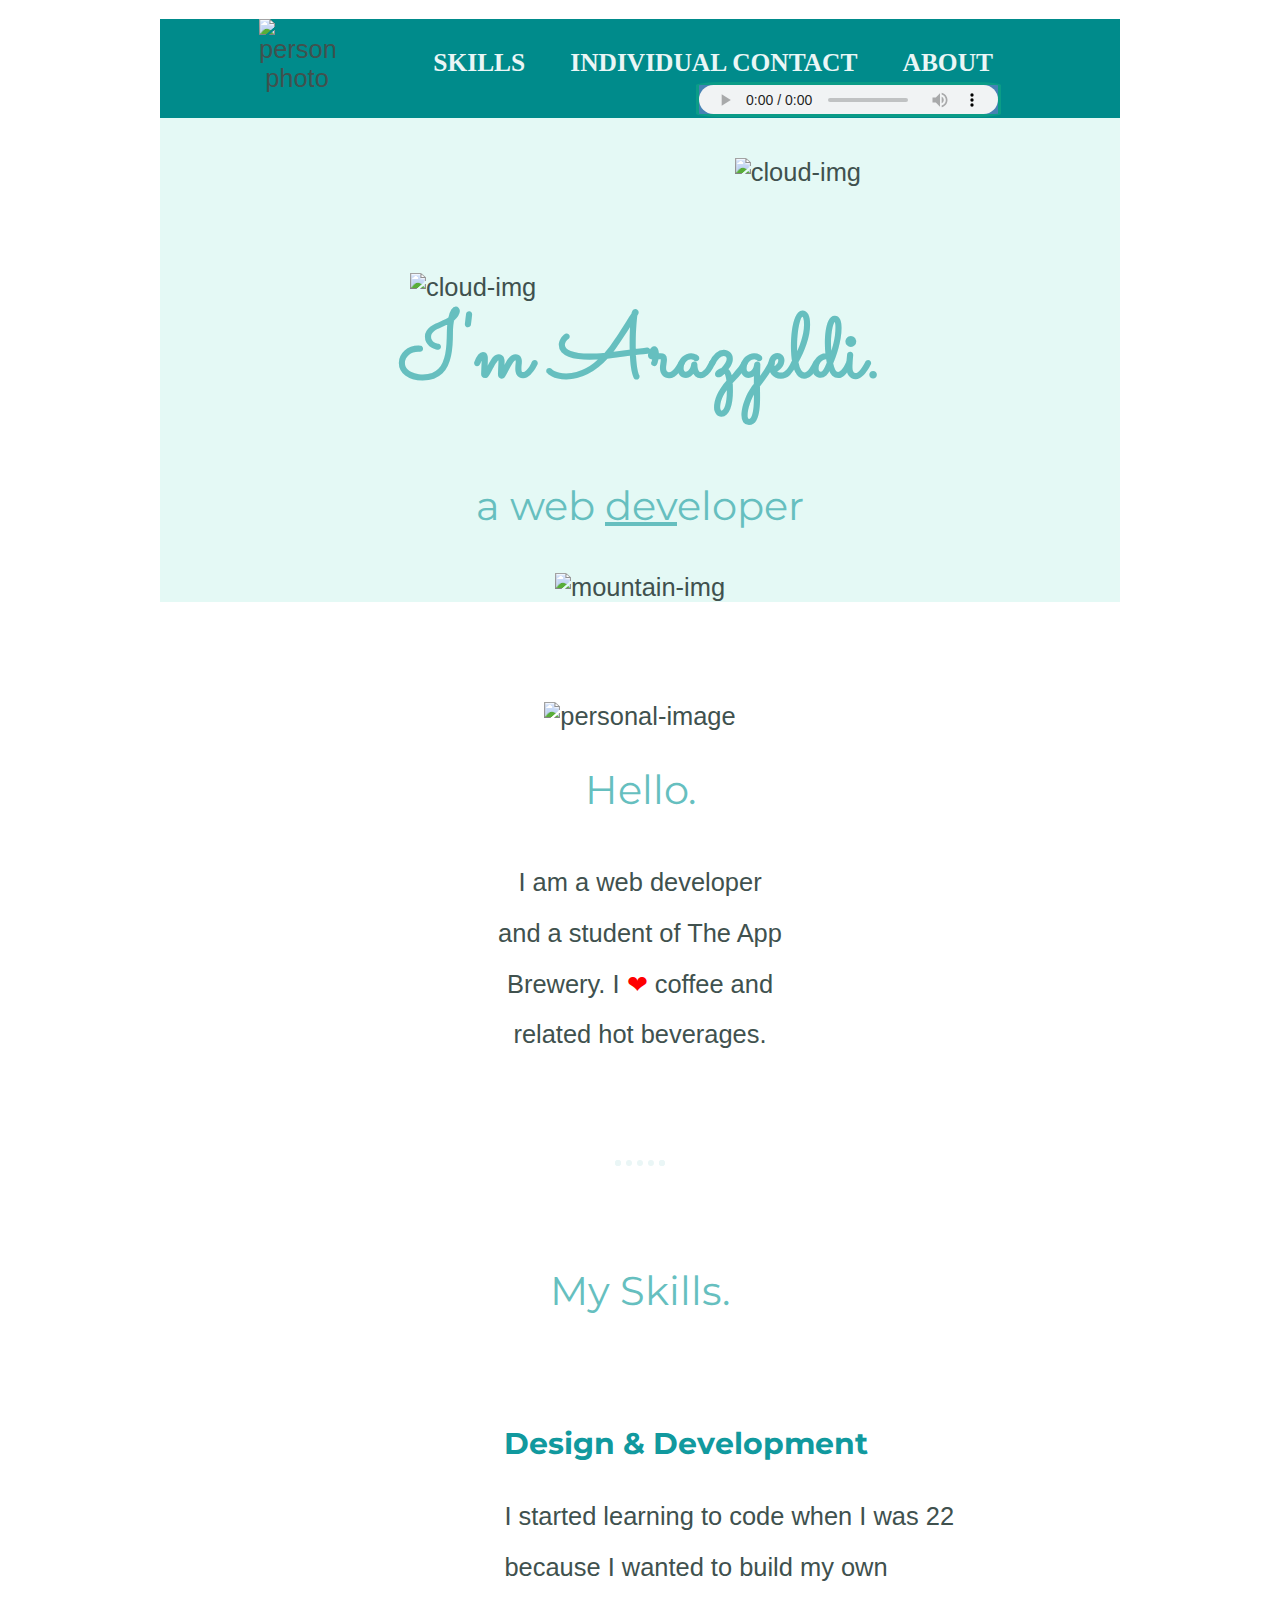
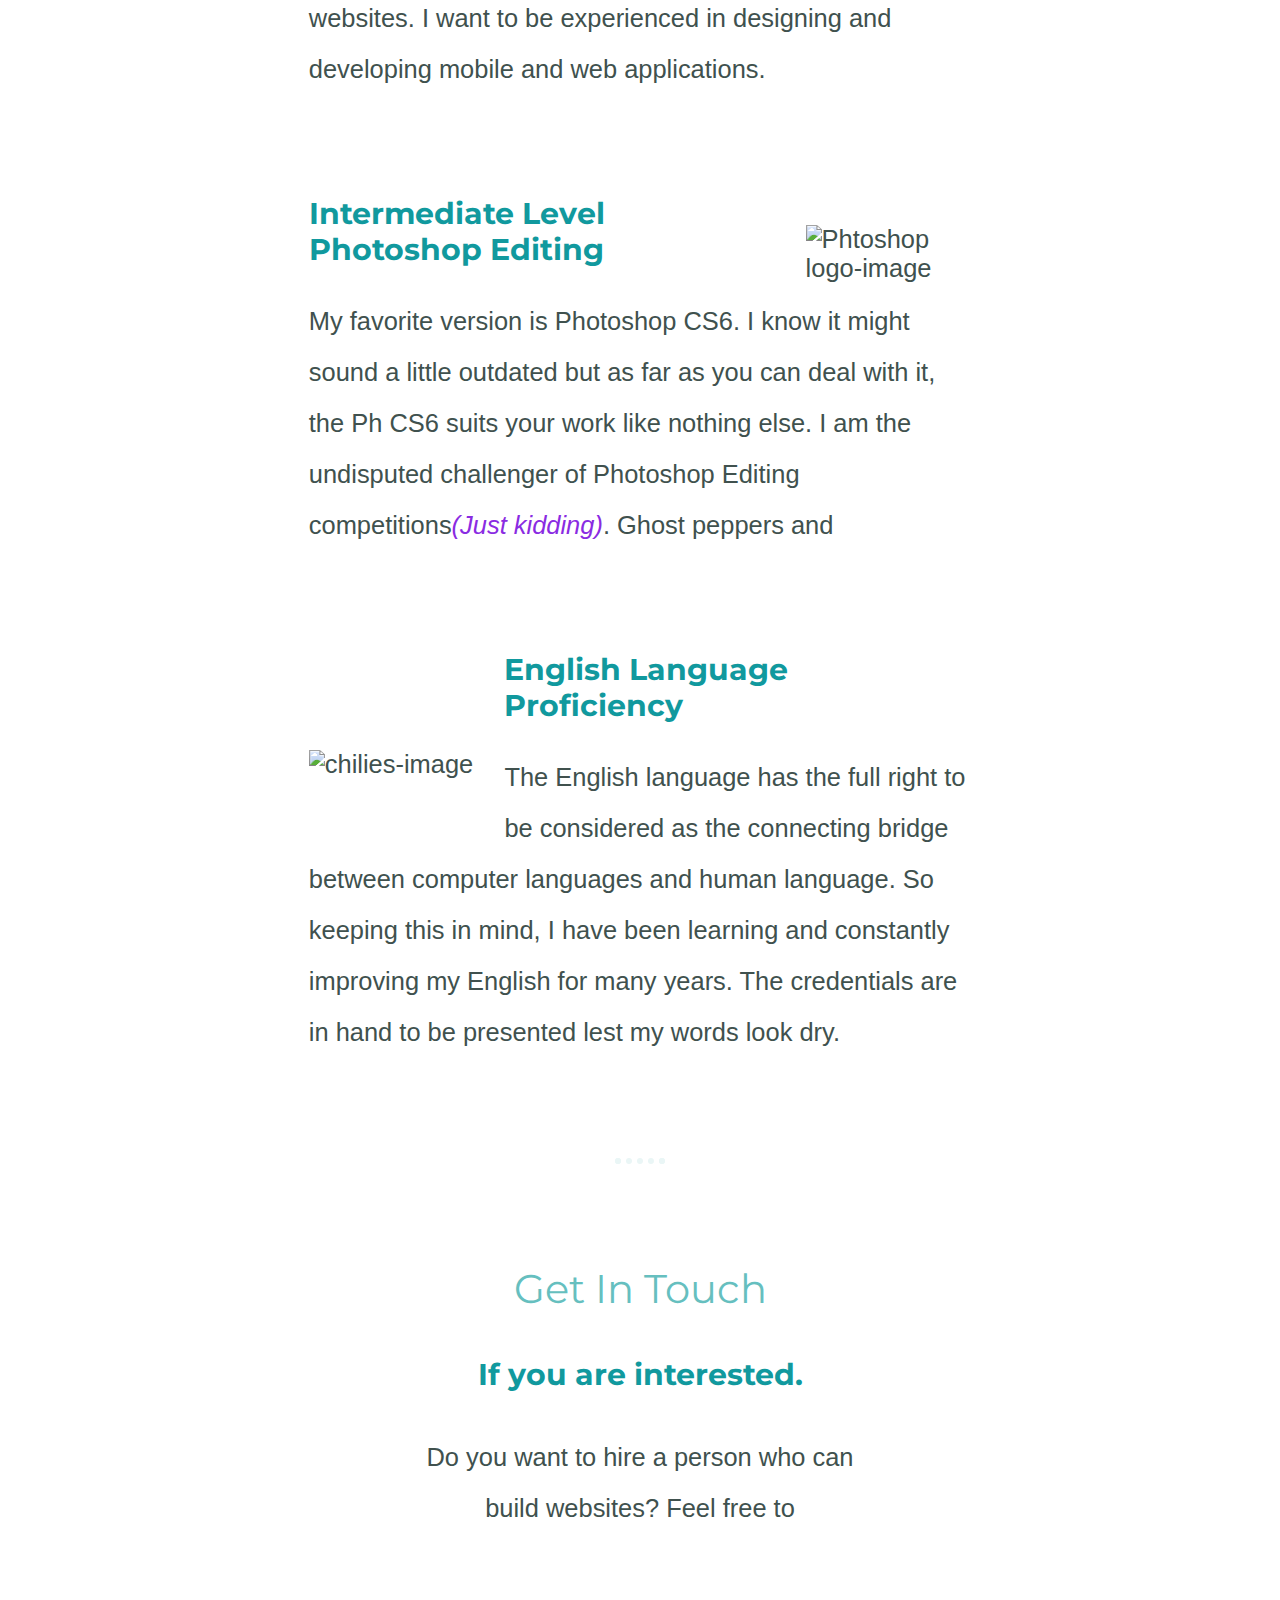
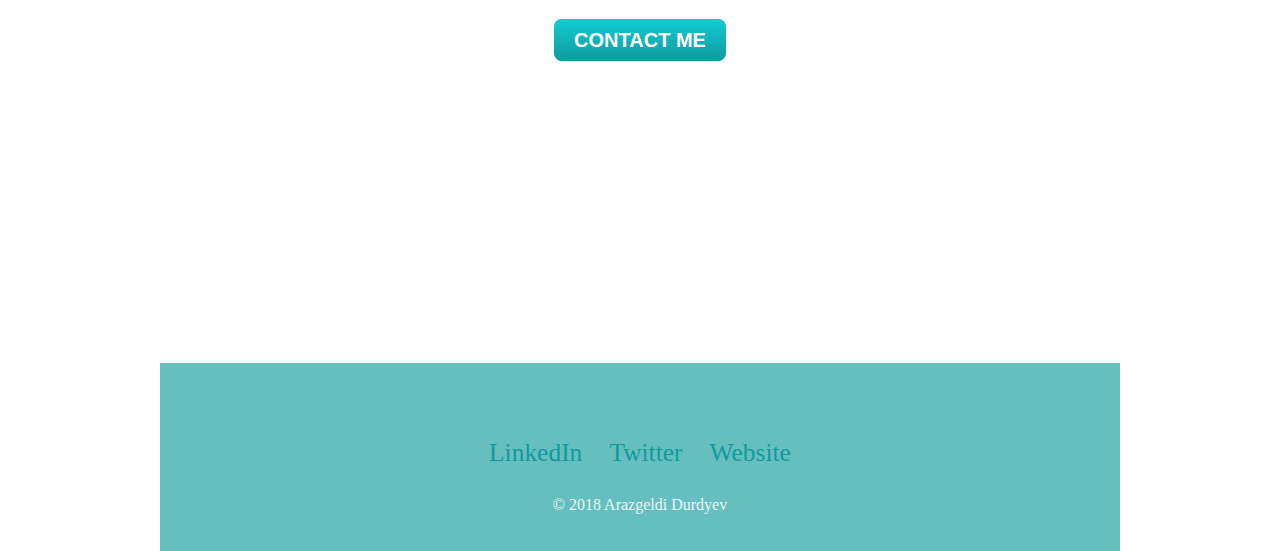
==== index.html @ 8f12ef56 "Update index.html" ====
<!DOCTYPE html>
<html lang="eng">

<head>
    <meta charset="UTF-8">
    <meta name="description" content="Arazgeldi Durdyyev Resume">
    <meta name="author" content="Arazgeldi Durdyyev">
    <meta http-equiv="author" content="Arazgeldi Durdyyev">
    <title>Arazgeldi Durdyev</title>
    <link rel="stylesheet" type="text/css" href="style.css">
    <link rel="icon" href="favicon.ico">
    <link rel="preconnect" href="https://fonts.googleapis.com">
    <link rel="preconnect" href="https://fonts.gstatic.com" crossorigin>
    <link href="https://fonts.googleapis.com/css2?family=Meriweather&family=Montserrat&family=Sacramento&display=swap" rel="stylesheet">
    <meta name="viewport" content="width=device-width, initial-scale=1.0">
    
    <!--
            tHIS IS FROM REDKETCHUP.IO/FAVICON-GENERATOR
    <link rel="apple-touch-icon" sizes="180x180" href="https://lh3.googleusercontent.com/u1ndVlG10dVjRaU9m462pkrfLm0hpFOLxCkdOIrh2_xa68wrsaB1h9ItTehOGS8Aoa0UNo3HSgJqGTklAI68aCRChZ9O1eL5XC5wdI7MA4D9nBbdVLnSKOPfzX54LHrbbMyt6vRadg=s180-p-k">
    <link rel="icon" type="image/png" sizes="32x32" href="https://lh3.googleusercontent.com/w3wIPbG5LV24pbdrZIFpm66kAF3Q62ubJwSPAoEx4qmXz1S5-caU253z2vkTRDXO8qMW2Djfnf-YukEUj07rnCbWjWseA8LmZLoHd37i1PSiMlCnrRF5Ka0ghVCKne-Ix4ZPbzVGzw=s32-p-k">
    <link rel="icon" type="image/png" sizes="16x16" href="https://lh3.googleusercontent.com/kkxFWen3rHGSaWD2L2NzUIlA8dHTP-tO7g5IOTFH4bATNL9VQChjyXQozqt4YvqhQFjylrYGdEjV1wsv-vzVR7UcjTsHunKSpoOmWAqGIGfEdoEtOCH_cNRst8aHAbmfpMESsNjy-g=s16-p-k">
    <link rel="manifest" href="/site.webmanifest">
    -->
</head>

<body style="background-image: url('https://lh3.googleusercontent.com/wCbKyR1T95Iwf7pKtKcDyhacN2syO25v_jEn-HuzvKrDsaCu2hPGTfUwzwmvBmGs2_Pomf0WAqIDwzPZwero1ya2BLJzM3qaKA5dqc8n1fTfRrXm5ENzrVh483J_oxViWidZxXuW7Q=w2400')">
    <div class="page-container">
        <div class="introduction">
            <img class="intro_image" style="width: 76px; height: 105px" src="https://lh3.googleusercontent.com/rN8hx63410f1wUj3P9DBdhG-ipBtfkeLwmk8B8dBOnaFQ6mv0YK-WiTTboYWfgh2n2LjGk5rOyK3F6GSKEkjYEOLiDfrX29lKttdZ3Sj84SfmoTFcm_E9eUEFaY_kxIum6brg9Z5NA=w2400" alt="personal photo">
            <div class="audio-file"><audio src="hiti_2022_-_ladynsax_-_ameno_remix_(z2.fm).mp3" controls>This browser
                                doesn't support our audio format.</audio>
            </div>

            <div class="intro_tags">
                <a class="intro_anchor_tags" href="#id_skill">SKILLS</a>
                <a class="intro_anchor_tags" href="contact.html" target="_blank">INDIVIDUAL CONTACT</a>
                <a class="intro_anchor_tags" href="inputs.html" target="">ABOUT</a>
            </div>
        </div>

        <div class="top-container">
            <img class="top-cloud" src="https://lh3.googleusercontent.com/stYmFir8JxjwDEikXwnfPcSX76Sxr28jU33KExhbsDIsoPJNYa4_dUAyNarDV7ajYZvyNp30N3c4hm7v01WAzbGzCzBg4PPQHH-LoGmD56Jj3t4VHI0soE81Yrn2lZCEXgbd7l_b4w=w2400" alt="cloud-img">
            <h1>I'm Arazgeldi.</h1>
            <h2>a web <span class="pro">dev</span>eloper</h2>
            <img class="bottom-cloud" src="https://lh3.googleusercontent.com/stYmFir8JxjwDEikXwnfPcSX76Sxr28jU33KExhbsDIsoPJNYa4_dUAyNarDV7ajYZvyNp30N3c4hm7v01WAzbGzCzBg4PPQHH-LoGmD56Jj3t4VHI0soE81Yrn2lZCEXgbd7l_b4w=w2400" alt="cloud-img">
            <img src="https://lh3.googleusercontent.com/5uxWyVxg3ava3nkmsTcbp9etc_d73ucuWAvzazKKC-Vi4Sx91gYD5rIcg-pfjeqPcVSPUr_assm-5TYbuo97N_UUyvWj3A91354gO8bnO4fVTWA_wZSMBa4bQfxza5o3gT456INFaQ=w2400" alt="mountain-img">
        </div>

        <div class="middle-container">
          <div class="profile">
            <img style="width: 190px; height: 200px" src="https://lh3.googleusercontent.com/Uc8r63KVkd9VUZUdDnLwACcyko2VXE9R87UnjI7gBXEITJDiNYmLuBEMe-2rfu7QMo4Rs9Pocy-wMPOmHfKz8YQhmfs2MsW01TVKGhoJMJaWWFViDpqkin-ROiEeZNgpOJ9nezbujA=w2400" alt="personal-image">
            <h2>Hello.</h2>
              <p class="self-description">I am a web developer and a student of The App Brewery.
                  I <span class="heart">❤</span> coffee and related hot beverages.</p>
          </div>
          <hr>
          <div id="id_skill" class="skills">
            <h2>My Skills.</h2>
            <div class="skill-row">
              <img class="skill-image-1" src="https://www.google.com/imgres?imgurl=https%3A%2F%2Fblog.hubspot.com%2Fhubfs%2FSmiling%2520Leo%2520Perfect%2520GIF.gif&imgrefurl=https%3A%2F%2Fblog.hubspot.com%2Fmarketing%2Fgif-websites&tbnid=5i2pERJyyeSVqM&vet=12ahUKEwjO0Pf5hpv5AhUrpIsKHTN_DesQMygTegUIARClAg..i&docid=jTfK-i8LbB0F2M&w=600&h=400&q=online%20gif%20images%20to%20place%20in%20the%20website&ved=2ahUKEwjO0Pf5hpv5AhUrpIsKHTN_DesQMygTegUIARClAg" alt="">
              <h3>Design & Development</h3>
                <p class="skills-text">I started learning to code
                    when I was 22 because I wanted to build my own websites.
                    I want to be experienced in designing and developing mobile and web applications.</p>
            </div>
            <div class="skill-row">
              <img class="skill-image-2" src="https://lh3.googleusercontent.com/xI7oW360YSbpHEn2BJtN26c-kYORH0Vlggq8WY6rfcnXjWNgzBXywTBBkVuS5Qj_Rod2o7M6hxIJnrMv30Nctbd902HUwIFrVPem2tZ_2iVy-PvM7qDxCIa-AfIhreFiDu0zlCGOAQ=w2400" alt="Phtoshop logo-image">
              <h3>Intermediate Level Photoshop Editing</h3>
              <p class="hot-wings-text">My favorite version is Photoshop CS6. I know it might sound a little outdated but as far as you can deal with it,
                  the Ph CS6 suits your work like nothing else.
                  I am the undisputed challenger of Photoshop Editing competitions<span class="kidding"><em>(Just kidding)</em></span>. Ghost peppers and
                  </p>
            </div>

            <div class="skill-row">
              <img class="skill-image-1 clear" src="images/chillies.png" alt="chilies-image">
              <h3>English Language Proficiency</h3>
              <p class="hot-wings-text">The English language has the full right to be considered as
                  the connecting bridge between computer languages and human language. So keeping this in mind, I have been
              learning and constantly improving my English for many years. The credentials are in hand to be presented lest my words look dry.</p>
            </div>

          </div>
          <hr>
          <div class="contact-me">
            <h2>Get In Touch</h2>
            <h3>If you are interested.</h3>
            <p class="love-hot-wings-paragraph">Do you want to hire a person who can build websites?
                Feel free to</p>
            <a class="btn" href="mailto:durdyev1@outlook.com">CONTACT ME</a>
          </div>
        </div>


        <div class="bottom-container">
          <a class="footer-link" href="https://www.linkedin.com/">LinkedIn</a>
          <a class="footer-link" href="https://twitter.com/">Twitter</a>
          <a class="footer-link" href="https://www.appbrewery.co/">Website</a>
          <p class="copyright">© 2018 Arazgeldi Durdyev</p>
        </div>
    </div>

</body>

</html>
---- style.css ----
body {
    margin-top: 0;
    margin-right: 0;
    margin-bottom: 0;
    margin-left: 0;
    text-align: center;
    font-family: "Merriweather", "Monotype Corsiva", Arial, sans-serif;
    font-size: 159%;
}

.page-container {
    color: #40514E;
    width: 960px;
    margin: 0 auto;
}

h1 {
    /*-webkit-margin-before: 0em;*/
    /*-webkit-margin-start: 0px;*/
    font-size: 5.625rem;
    font-family: "Sacramento", "Monotype Corsiva", serif;
    margin-top: 50px;
    margin-bottom: 0;
    color: #66BFBF;
    line-height: 2;
}

h2 {
    font-family: "Montserrat", sans-serif;
    font-size: 2.5rem;
    color: #66BFBF;
    font-weight: normal;
    padding-bottom: 10px;
}

h3 {
    font-family: "Montserrat", sans-serif;
    color: #11999E;
}

hr {
    border: dotted #EAF6F6 6px;
    width: 4%;
    border-bottom: none;
    margin: 100px auto;
}

a {
    color: #11999E;
    font-family: "Calibri", serif;
    margin: 20px 10px;
    padding-top: 30px;
    text-decoration: none;
}

a:hover {
    color: #EAF6F6;
}

p {
    line-height: 2;
    margin: 16px 0;
}

.introduction {
    position: relative;
    background-color: darkcyan;
    width: 100%;
    height: 99px;
    margin-top: 19px;
}

.top-container {
    background-color: #E4F9F5;
    position: relative;
    padding-top: 100px;
}

.middle-container {
    margin: 100px auto;
    background-color: white;
}

.bottom-container {
    background-color: #66BFBF;
    padding: 75px 0 9px;
}

.pro {
    text-decoration: underline;
}

.kidding {
    color: blueviolet;
}
.self-description {
    width: 30%;
    margin: auto;
}

.bottom-cloud {
    position: absolute;
    left: 250px;
    bottom: 300px;
}

.top-cloud {
    position: absolute;
    top: 40px;
    right: 259px;
}

.skill-row {
    width: 69%;
    margin: 100px auto;
    text-align: left;
}

.skill-image-1 {
    width: 25%;
    float: left;
    margin-right: 30px;
    margin-top: 99px;
    padding-bottom: 40px;
}

.clear {
    clear-side: right;
}

.skill-image-2 {
    width: 25%;
    margin-left: 30px;
    margin-top: 30px;
    float: right;
}

.intro_image {
    position: absolute;
    left: 99px;
}

.intro_tags {
    position: absolute;
    right: 99px;
    margin: 29px 9px;
    font-weight: bold;
}

.audio-file {
    position: absolute;
    right: 119px;
    margin-top: 59px;
    padding-top: 4px;
}

audio {
    height: 29px;
    width: 299px;
    background-color: steelblue;
    border: 3px solid #0b9c87;
    border-radius: 9%;
    color: darkgrey;
}

.intro_anchor_tags {
    margin: 0 19px;
}

.intro_tags a {
    color: #EAF6F6;
}

.intro_tags a:link {
    color: #EAF6F6;
}

.intro_tags a:hover {
    color: deeppink;
}

.intro_tags a:active {
    color: deeppink;
}

.love-hot-wings-paragraph {
    margin: 40px auto 60px;
    width: 45%;
    font-family: "Arial", serif;
    padding-bottom: 30px;
}

.copyright {
    color: #EAF6F6;
    font-size: 1rem;
    font-family: "Clarendon BT", serif;
    margin: 21px 0;
}

.heart {
    color: red;
}

.btn {
    background: #11cdd4;
    background-image: -webkit-linear-gradient(top, #11cdd4, #11999e);
    background-image: -moz-linear-gradient(top, #11cdd4, #11999e);
    background-image: -ms-linear-gradient(top, #11cdd4, #11999e);
    background-image: -o-linear-gradient(top, #11cdd4, #11999e);
    background-image: linear-gradient(to bottom, #11cdd4, #11999e);
    -webkit-border-radius: 8%;
    -moz-border-radius: 8%;
    border-radius: 8px;
    font-family: Arial, serif;
    font-weight: bold;
    color: #ffffff;
    font-size: 20px;
    padding: 10px 20px;
    text-decoration: none;
    margin: 0 auto 40px auto;
}

.btn:hover {
    background: #30e3cb;
    background-image: -webkit-linear-gradient(top, #30e3cb, #2bc4ad);
    background-image: -moz-linear-gradient(top, #30e3cb, #2bc4ad);
    background-image: -ms-linear-gradient(top, #30e3cb, #2bc4ad);
    background-image: -o-linear-gradient(top, #30e3cb, #2bc4ad);
    background-image: linear-gradient(to bottom, #30e3cb, #2bc4ad);
    text-decoration: none;
}

fieldset {
    width: 399px;
    border: 3px solid saddlebrown;
    margin: 0 auto;

}

legend {
    font-family: Arial, sans-serif;
    font-size: 79%;
    background-color: saddlebrown;
    border: 3px solid saddlebrown;
    text-align: left;
    text-transform: uppercase;
    border-radius: 10px;
    color: #EAF6F6;
}

input#submit {
    color: #444444;
    text-shadow: 0 1px 1px #ffffff;
    border-bottom: 2px solid #b2b2b2;
    border-radius: 9px;
    background-color: #b9e4e3;
    background: -webkit-gradient(linear, left top, left bottom, from(#beeae9), to(#a8cfce));
    background: -moz-linear-gradient(top, #beeae9, #a8cfce);
    background: -o-linear-gradient(top, #beeae9, #a8cfce);
    background: -ms-linear-gradient(top, #beeae9, #a8cfce);
}

input#submit:hover {
    color: #333333;
    border: 1px solid #a4a4a4;
    border-top: 2px solid #b2b2b2;
    border-radius: 9px;
    background-color: #a0dbc4;
    background: -webkit-gradient(linear, left top, left bottom, from(#a8cfce), to(#beeae9));
    background: -moz-linear-gradient(top, #a8cfce, #beeae9);
    background: -o-linear-gradient(top, #a8cfce, #beeae9);
    background: -ms-linear-gradient(top, #a8cfce, #beeae9);
    cursor: default;
}

label {
    font-size: 79%;
}

input[name="attached_files"] {
    background: #11cdd4;
    background-image: -webkit-linear-gradient(top, #11cdd4, #11999e);
    background-image: -moz-linear-gradient(top, #11cdd4, #11999e);
    background-image: -ms-linear-gradient(top, #11cdd4, #11999e);
    background-image: -o-linear-gradient(top, #11cdd4, #11999e);
    background-image: linear-gradient(to bottom, #11cdd4, #11999e);
    -webkit-border-radius: 8%;
    -moz-border-radius: 8%;
    border-radius: 8px;
    font-family: Arial, serif;
    font-weight: bold;
    color: #ffffff;
    font-size: 20px;
    padding: 10px 20px;
    text-decoration: none;
}

input[name="attache_files"]:hover {
    background: #30e3cb;
    background-image: -webkit-linear-gradient(top, #30e3cb, #2bc4ad);
    background-image: -moz-linear-gradient(top, #30e3cb, #2bc4ad);
    background-image: -ms-linear-gradient(top, #30e3cb, #2bc4ad);
    background-image: -o-linear-gradient(top, #30e3cb, #2bc4ad);
    background-image: linear-gradient(to bottom, #30e3cb, #2bc4ad);
    text-decoration: none;
}

h1#phone-number {
    position: fixed;
    left: 379px;
    top: 99px;
    z-index: 5;
    background-color: #efefef;
    padding: 14px 0 0;
    margin: 0 auto;
    width: 59%;
}

h1#phone-number+p {
    position: fixed;
    top: 230px;
    z-index: 10;
    left: 379px;
    background-color: #efefef;
    padding: 0;
    margin: 0 auto;
    width: 59%;
}

.contact-me {
    height: 599px;
}

/*.skills-text {*/
/*    ;*/
/*}*/

/*.hot-wings-text {*/
/*    clear: right;*/
/*}*/
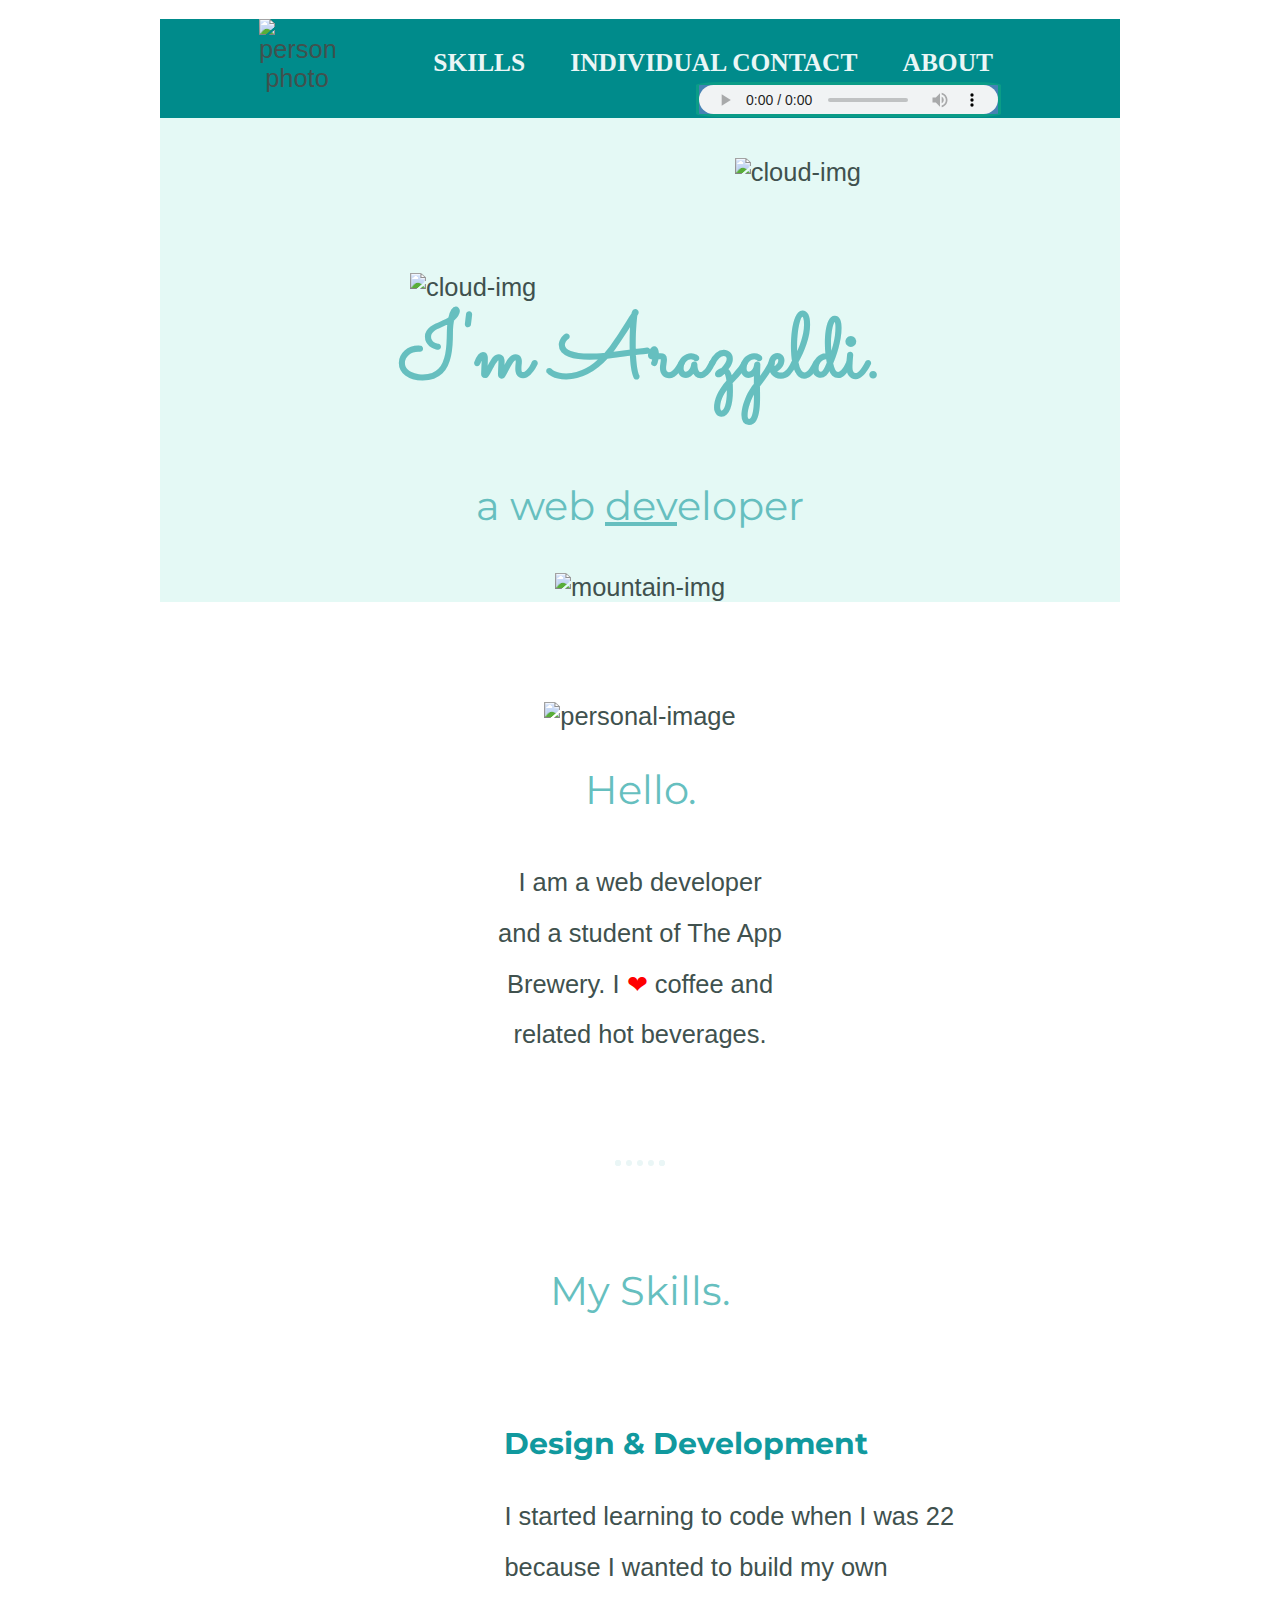
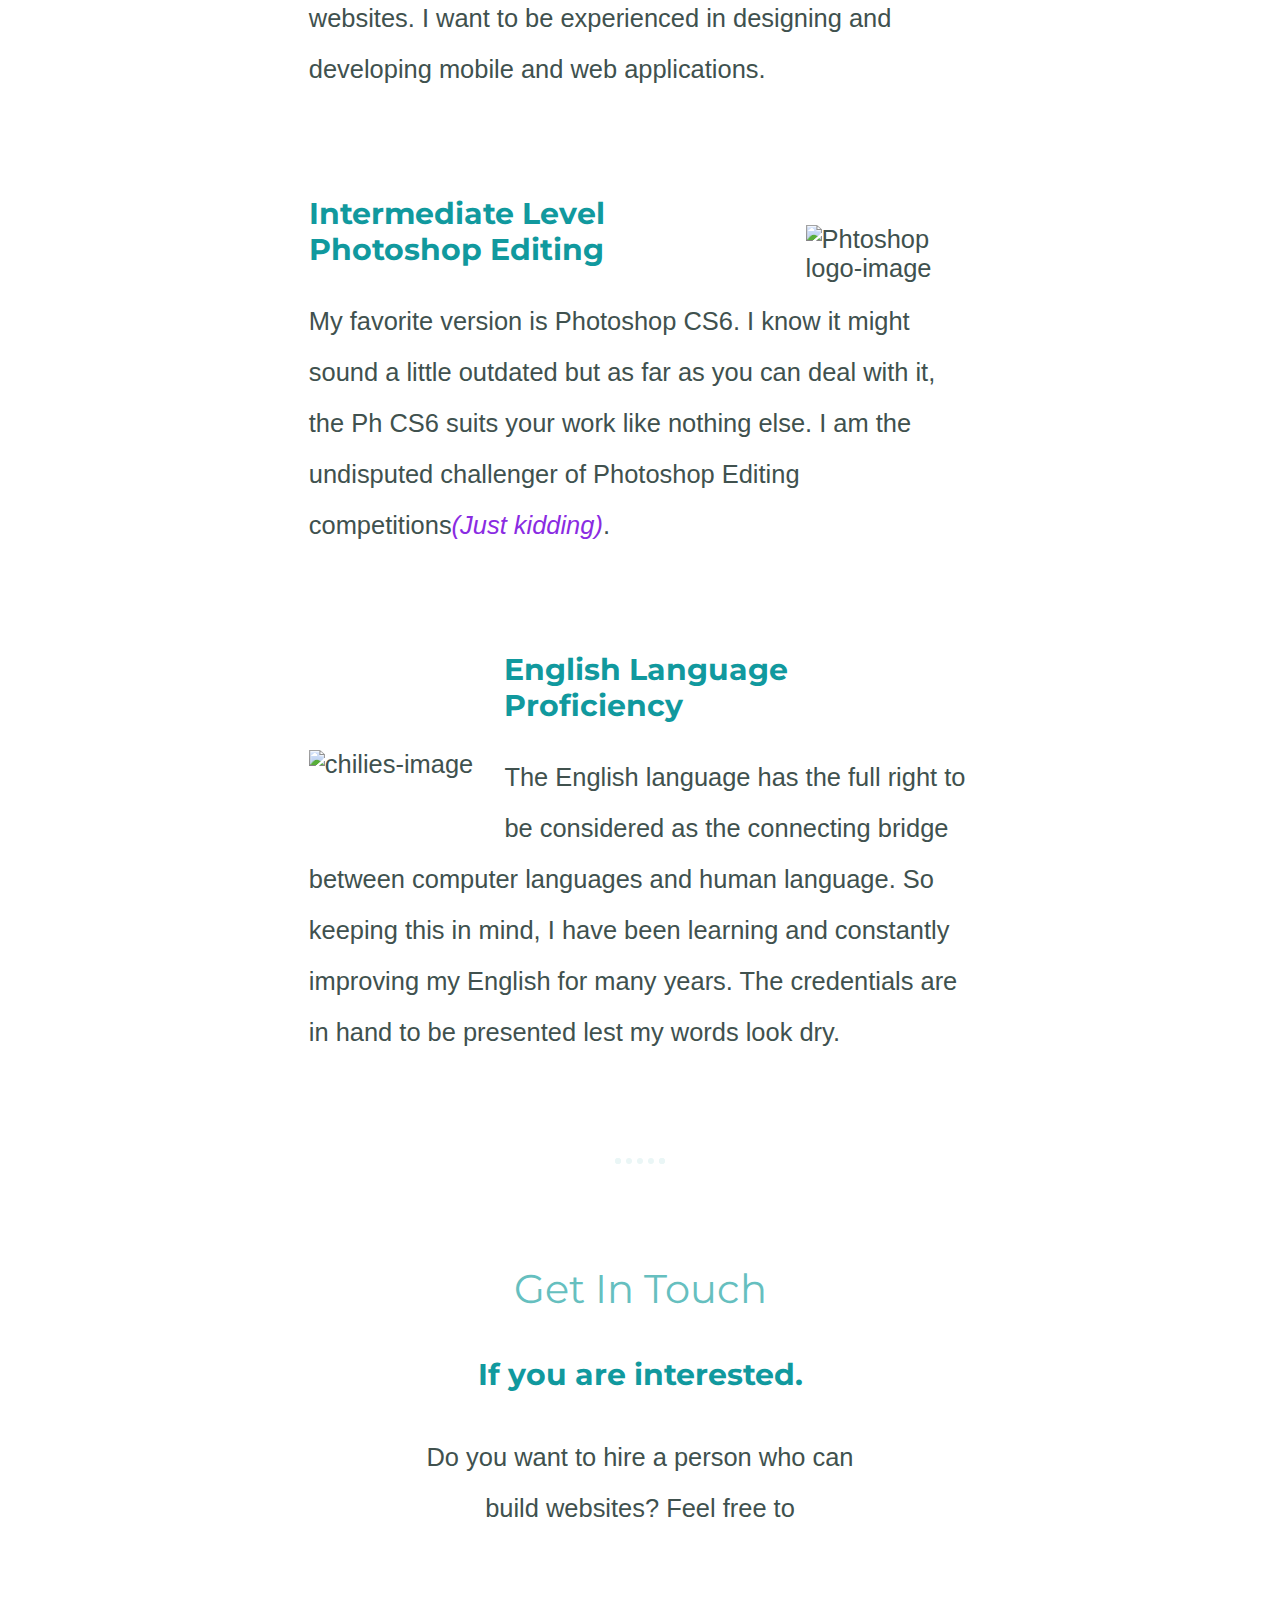
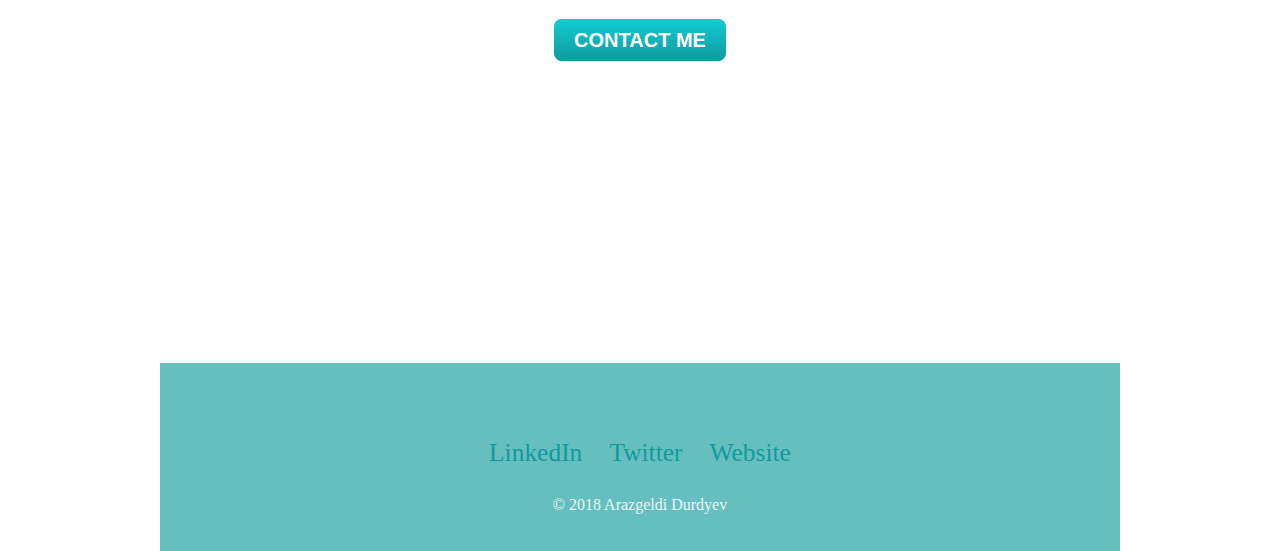
==== commit 08e2b337: "Update index.html" ====
--- a/index.html
+++ b/index.html
@@ -15,19 +15,19 @@
     <meta name="viewport" content="width=device-width, initial-scale=1.0">
     
     <!--
-            tHIS IS FROM REDKETCHUP.IO/FAVICON-GENERATOR
+            tHIS IS FROM REDKETCHUP.IO/FAVICON-GENERATOR -->
     <link rel="apple-touch-icon" sizes="180x180" href="https://lh3.googleusercontent.com/u1ndVlG10dVjRaU9m462pkrfLm0hpFOLxCkdOIrh2_xa68wrsaB1h9ItTehOGS8Aoa0UNo3HSgJqGTklAI68aCRChZ9O1eL5XC5wdI7MA4D9nBbdVLnSKOPfzX54LHrbbMyt6vRadg=s180-p-k">
     <link rel="icon" type="image/png" sizes="32x32" href="https://lh3.googleusercontent.com/w3wIPbG5LV24pbdrZIFpm66kAF3Q62ubJwSPAoEx4qmXz1S5-caU253z2vkTRDXO8qMW2Djfnf-YukEUj07rnCbWjWseA8LmZLoHd37i1PSiMlCnrRF5Ka0ghVCKne-Ix4ZPbzVGzw=s32-p-k">
     <link rel="icon" type="image/png" sizes="16x16" href="https://lh3.googleusercontent.com/kkxFWen3rHGSaWD2L2NzUIlA8dHTP-tO7g5IOTFH4bATNL9VQChjyXQozqt4YvqhQFjylrYGdEjV1wsv-vzVR7UcjTsHunKSpoOmWAqGIGfEdoEtOCH_cNRst8aHAbmfpMESsNjy-g=s16-p-k">
     <link rel="manifest" href="/site.webmanifest">
-    -->
+
 </head>
 
 <body style="background-image: url('https://lh3.googleusercontent.com/wCbKyR1T95Iwf7pKtKcDyhacN2syO25v_jEn-HuzvKrDsaCu2hPGTfUwzwmvBmGs2_Pomf0WAqIDwzPZwero1ya2BLJzM3qaKA5dqc8n1fTfRrXm5ENzrVh483J_oxViWidZxXuW7Q=w2400')">
     <div class="page-container">
         <div class="introduction">
             <img class="intro_image" style="width: 76px; height: 105px" src="https://lh3.googleusercontent.com/rN8hx63410f1wUj3P9DBdhG-ipBtfkeLwmk8B8dBOnaFQ6mv0YK-WiTTboYWfgh2n2LjGk5rOyK3F6GSKEkjYEOLiDfrX29lKttdZ3Sj84SfmoTFcm_E9eUEFaY_kxIum6brg9Z5NA=w2400" alt="personal photo">
-            <div class="audio-file"><audio src="hiti_2022_-_ladynsax_-_ameno_remix_(z2.fm).mp3" controls>This browser
+            <div class="audio-file"><audio src="https://dl2.mp3party.net/online/10177153.mp3" controls>This browser
                                 doesn't support our audio format.</audio>
             </div>
 
@@ -57,7 +57,7 @@
           <div id="id_skill" class="skills">
             <h2>My Skills.</h2>
             <div class="skill-row">
-              <img class="skill-image-1" src="https://www.google.com/imgres?imgurl=https%3A%2F%2Fblog.hubspot.com%2Fhubfs%2FSmiling%2520Leo%2520Perfect%2520GIF.gif&imgrefurl=https%3A%2F%2Fblog.hubspot.com%2Fmarketing%2Fgif-websites&tbnid=5i2pERJyyeSVqM&vet=12ahUKEwjO0Pf5hpv5AhUrpIsKHTN_DesQMygTegUIARClAg..i&docid=jTfK-i8LbB0F2M&w=600&h=400&q=online%20gif%20images%20to%20place%20in%20the%20website&ved=2ahUKEwjO0Pf5hpv5AhUrpIsKHTN_DesQMygTegUIARClAg" alt="">
+              <img class="skill-image-1" src="https://raw.githubusercontent.com/th3c0d3br34ker/th3c0d3br34ker/master/code.gif" alt="">
               <h3>Design & Development</h3>
                 <p class="skills-text">I started learning to code
                     when I was 22 because I wanted to build my own websites.
@@ -68,8 +68,7 @@
               <h3>Intermediate Level Photoshop Editing</h3>
               <p class="hot-wings-text">My favorite version is Photoshop CS6. I know it might sound a little outdated but as far as you can deal with it,
                   the Ph CS6 suits your work like nothing else.
-                  I am the undisputed challenger of Photoshop Editing competitions<span class="kidding"><em>(Just kidding)</em></span>. Ghost peppers and
-                  </p>
+                  I am the undisputed challenger of Photoshop Editing competitions<span class="kidding"><em>(Just kidding)</em></span>.                  </p>
             </div>
 
             <div class="skill-row">
